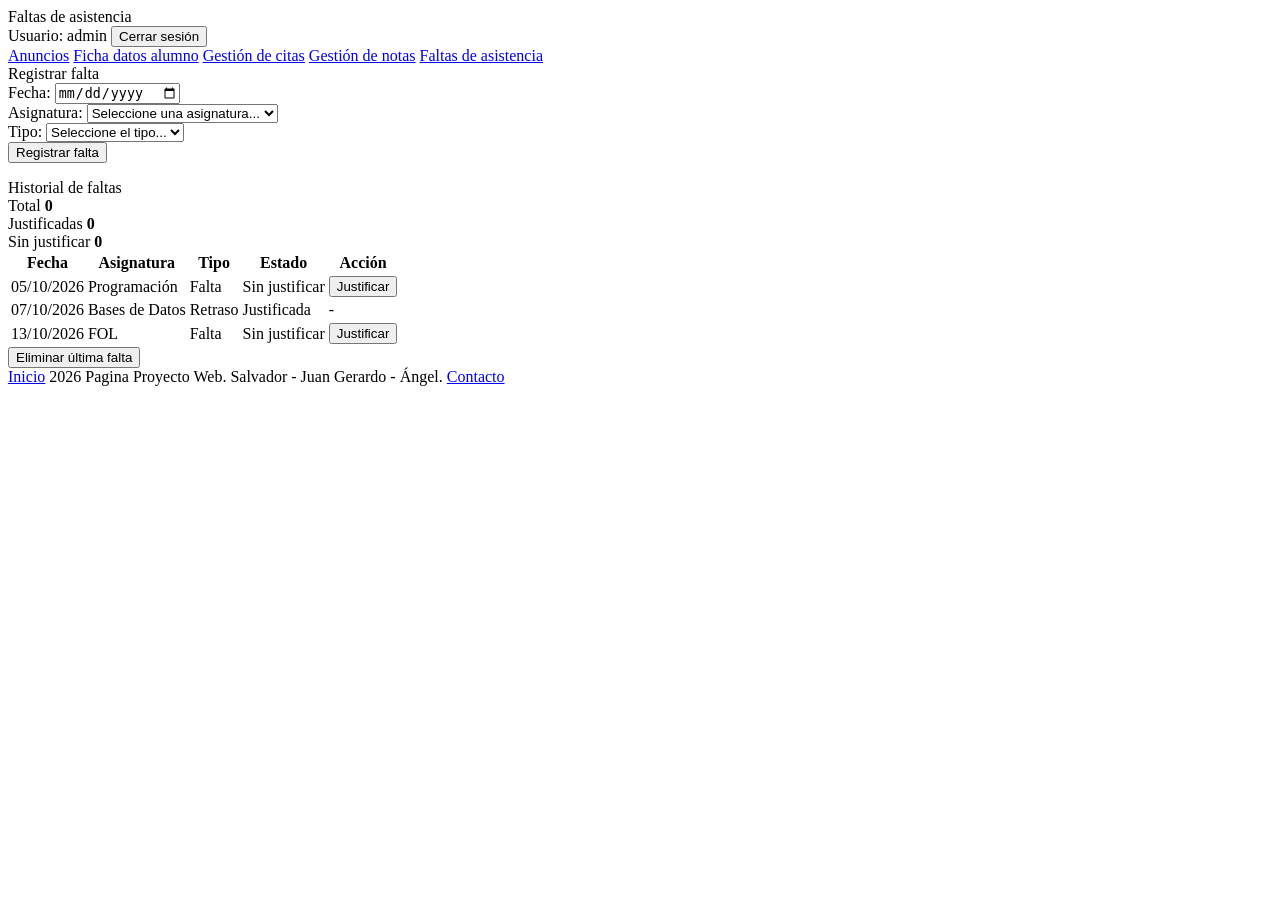
==== FaltasAsistencia/index.html @ 3333b5fc "subida del index.html" ====
<!DOCTYPE html>
<html lang="es">
<head>
    <meta charset="UTF-8">
    <meta name="viewport" content="width=device-width, initial-scale=1.0">
    <title>Faltas de Asistencia</title>
    <link rel="stylesheet" href="css/styles.css">
    <script src="js/main.js" defer></script>
</head>
<body>

    <header>
        <div class="titulo">Faltas de asistencia</div>
        <div class="accionesUsuario">
            <span class="usuarioLogeado">Usuario: admin</span>
            <button class="btnCerrarSesion">Cerrar sesión</button>
        </div>
    </header>

    <nav>
        <a href="/PagTablonAnuncios/index.html">Anuncios</a>
        <a href="/PagFichaDatosAlumno/index.html">Ficha datos alumno</a>
        <a href="/PagGestionCitas/index.html">Gestión de citas</a>
        <a href="/GesNotas/index.html">Gestión de notas</a>
        <a href="/FaltasAsistencia/index.html" class="active">Faltas de asistencia</a>
    </nav>

    <main>
        <div class="contenedorPaneles">

            <div class="panel panelFormulario">
                <div class="tituloPanel">Registrar falta</div>
                <form>
                    <div class="grupoFormulario">
                        <label for="fecha">Fecha:</label>
                        <input type="date" id="fecha" class="campo" required>
                    </div>

                    <div class="grupoFormulario">
                        <label for="asignatura">Asignatura:</label>
                        <select id="asignatura" class="campo" required>
                            <option value="">Seleccione una asignatura...</option>
                            <option value="Programación">Programación</option>
                            <option value="Bases de Datos">Bases de Datos</option>
                            <option value="Lenguajes de Marcas">Lenguajes de Marcas</option>
                            <option value="Entornos de Desarrollo">Entornos de Desarrollo</option>
                            <option value="Sistemas Informáticos">Sistemas Informáticos</option>
                            <option value="FOL">FOL</option>
                        </select>
                    </div>

                    <div class="grupoFormulario">
                        <label for="tipo">Tipo:</label>
                        <select id="tipo" class="campo" required>
                            <option value="">Seleccione el tipo...</option>
                            <option value="Falta">Falta de asistencia</option>
                            <option value="Retraso">Retraso</option>
                        </select>
                    </div>

                    <button type="button" class="btnAnadir">Registrar falta</button>
                    <p id="mensaje"></p>
                </form>
            </div>

            <div class="panel panelListado">
                <div class="tituloPanel">Historial de faltas</div>

                <div class="resumenFaltas">
                    <div class="tarjetaResumen">
                        <span>Total</span>
                        <strong id="totalFaltas">0</strong>
                    </div>
                    <div class="tarjetaResumen">
                        <span>Justificadas</span>
                        <strong id="totalJustificadas">0</strong>
                    </div>
                    <div class="tarjetaResumen">
                        <span>Sin justificar</span>
                        <strong id="totalPendientes">0</strong>
                    </div>
                </div>

                <div class="contenedorTabla">
                    <table class="tablaNotas">
                        <thead>
                            <tr>
                                <th>Fecha</th>
                                <th>Asignatura</th>
                                <th>Tipo</th>
                                <th>Estado</th>
                                <th>Acción</th>
                            </tr>
                        </thead>
                        <tbody id="cuerpoFaltas">
                            <tr>
                                <td>05/10/2026</td>
                                <td>Programación</td>
                                <td>Falta</td>
                                <td class="estadoPendiente">Sin justificar</td>
                                <td><button class="btnJustificar">Justificar</button></td>
                            </tr>
                            <tr>
                                <td>07/10/2026</td>
                                <td>Bases de Datos</td>
                                <td>Retraso</td>
                                <td class="estadoJustificada">Justificada</td>
                                <td>-</td>
                            </tr>
                            <tr>
                                <td>13/10/2026</td>
                                <td>FOL</td>
                                <td>Falta</td>
                                <td class="estadoPendiente">Sin justificar</td>
                                <td><button class="btnJustificar">Justificar</button></td>
                            </tr>
                        </tbody>
                    </table>
                </div>

                <div class="resumenNotas">
                    <span></span>
                    <button type="button" class="btnEliminar">Eliminar última falta</button>
                </div>
            </div>

        </div>
    </main>

    <footer>
        <a href="/PaginaInicial/index.html">Inicio</a>
        <span>2026 Pagina Proyecto Web. Salvador - Juan Gerardo - Ángel.</span>
        <a href="/PagContacto/index.html">Contacto</a>
    </footer>

</body>
</html>
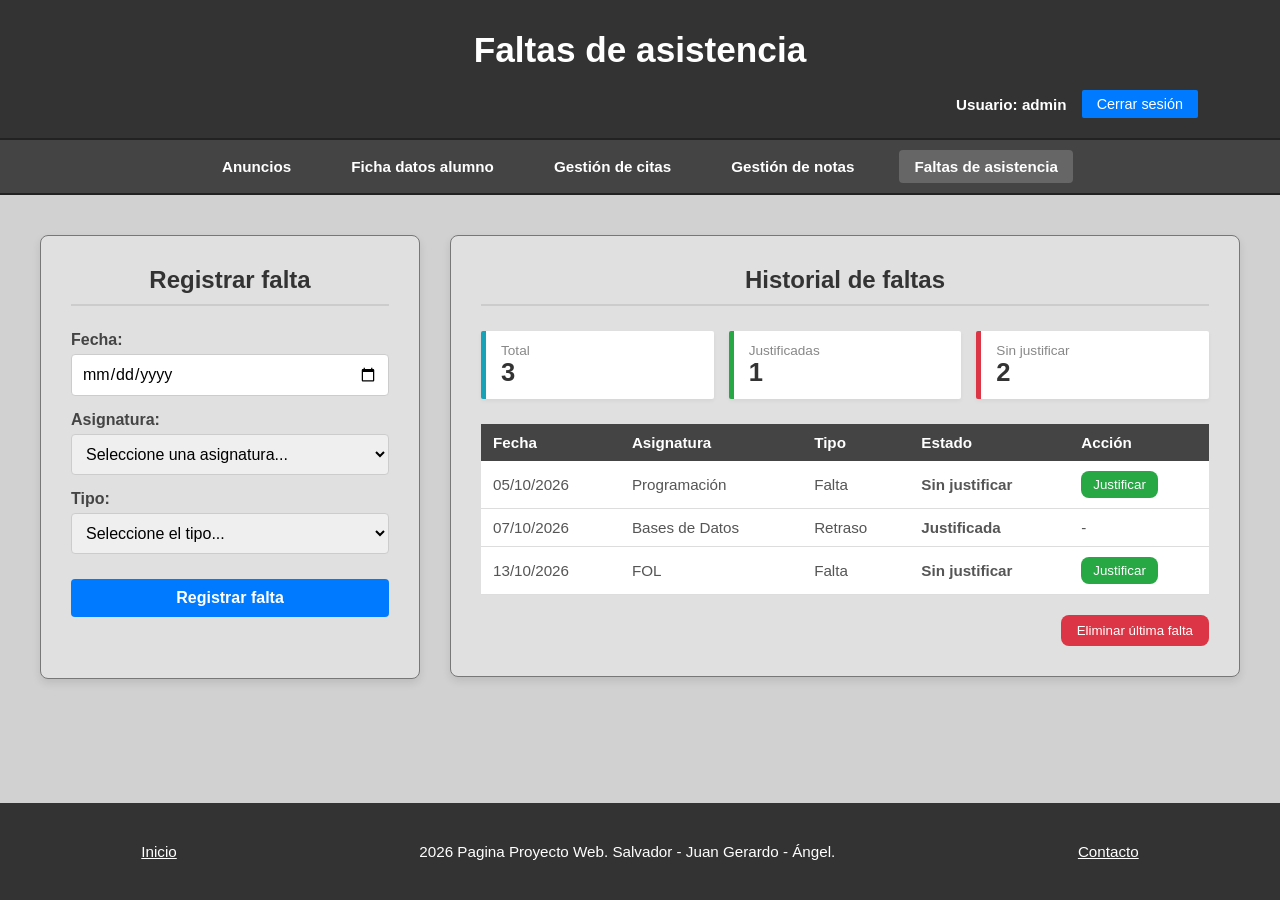
==== commit 0b78b698: "JavaScript de faltas de asistencia, comentarios en html y enlace de paginas final" ====
--- a/FaltasAsistencia/index.html
+++ b/FaltasAsistencia/index.html
@@ -8,7 +8,7 @@
     <script src="js/main.js" defer></script>
 </head>
 <body>
-
+    <!-- cabecera -->
     <header>
         <div class="titulo">Faltas de asistencia</div>
         <div class="accionesUsuario">
@@ -17,6 +17,7 @@
         </div>
     </header>
 
+    <!-- Menu de navegacion -->
     <nav>
         <a href="/PagTablonAnuncios/index.html">Anuncios</a>
         <a href="/PagFichaDatosAlumno/index.html">Ficha datos alumno</a>
@@ -26,8 +27,9 @@
     </nav>
 
     <main>
+        <!-- Contenedor de los 2 paneles -->
         <div class="contenedorPaneles">
-
+            <!-- Panel izquierdo de registrar kas faltas -->
             <div class="panel panelFormulario">
                 <div class="tituloPanel">Registrar falta</div>
                 <form>
@@ -63,6 +65,7 @@
                 </form>
             </div>
 
+            <!-- Panel de la derecha  -->
             <div class="panel panelListado">
                 <div class="tituloPanel">Historial de faltas</div>
 
@@ -127,6 +130,7 @@
         </div>
     </main>
 
+    <!-- pie de pagina -->
     <footer>
         <a href="/PaginaInicial/index.html">Inicio</a>
         <span>2026 Pagina Proyecto Web. Salvador - Juan Gerardo - Ángel.</span>
--- a/FaltasAsistencia/css/styles.css
+++ b/FaltasAsistencia/css/styles.css
@@ -0,0 +1,361 @@
+* {
+    margin: 0;
+    padding: 0;
+    box-sizing: border-box;
+    font-family: Arial, sans-serif;
+}
+
+body {
+    display: flex;
+    flex-direction: column;
+    min-height: 100vh;
+    background-color: #d1d1d1;
+}
+
+/* ================= HEADER ================= */
+header {
+    background-color: #333333;
+    color: white;
+    padding: 30px 20px 20px 20px;
+    border-bottom: 2px solid #222;
+}
+
+.titulo {
+    text-align: center;
+    font-size: 2.2rem;
+    font-weight: bold;
+    margin-bottom: 20px;
+}
+
+.accionesUsuario {
+    display: flex;
+    justify-content: flex-end;
+    align-items: center;
+    gap: 15px;
+    padding-right: 5%;
+}
+
+.usuarioLogeado {
+    font-size: 0.95rem;
+    font-weight: bold;
+}
+
+.btnCerrarSesion {
+    background-color: #007bff;
+    color: white;
+    border: none;
+    padding: 6px 15px;
+    font-size: 0.9rem;
+    cursor: pointer;
+    border-radius: 2px;
+}
+
+.btnCerrarSesion:hover {
+    background-color: #0056b3;
+}
+
+/* ================= NAV ================= */
+nav {
+    background-color: #444444;
+    display: flex;
+    justify-content: center;
+    flex-wrap: wrap;
+    gap: 30px;
+    padding: 10px 0;
+    border-bottom: 2px solid #222;
+}
+
+nav a {
+    color: white;
+    text-decoration: none;
+    font-weight: bold;
+    font-size: 0.95rem;
+    padding: 8px 15px;
+    border-radius: 4px;
+    transition: background-color 0.2s;
+}
+
+nav a:hover,
+nav a.active {
+    background-color: #666666;
+}
+
+/* ================= MAIN ================= */
+main {
+    flex: 1;
+    display: flex;
+    justify-content: center;
+    padding: 40px 20px;
+}
+
+.contenedorPaneles {
+    display: flex;
+    flex-direction: row;
+    gap: 30px;
+    width: 100%;
+    max-width: 1200px;
+    flex-wrap: wrap;
+    align-items: flex-start;
+}
+
+.panel {
+    background-color: #e0e0e0;
+    border: 1px solid #777;
+    border-radius: 8px;
+    padding: 30px;
+    flex: 1;
+    min-width: 300px;
+    box-shadow: 0 4px 8px rgba(0, 0, 0, 0.1);
+}
+
+.panelFormulario {
+    flex: 0 1 380px;
+}
+
+.panelListado {
+    flex: 2 1 500px;
+}
+
+.tituloPanel {
+    text-align: center;
+    font-size: 1.5rem;
+    font-weight: bold;
+    color: #333;
+    margin-bottom: 25px;
+    padding-bottom: 10px;
+    border-bottom: 2px solid #ccc;
+}
+
+/* ================= FORMULARIO ================= */
+.grupoFormulario {
+    margin-bottom: 15px;
+}
+
+.grupoFormulario label {
+    display: block;
+    margin-bottom: 5px;
+    font-weight: bold;
+    color: #444;
+}
+
+.campo {
+    width: 100%;
+    padding: 10px;
+    border: 1px solid #ccc;
+    border-radius: 4px;
+    font-size: 1rem;
+}
+
+.btnAnadir {
+    background-color: #007bff;
+    color: white;
+    border: none;
+    padding: 10px 20px;
+    font-size: 1rem;
+    cursor: pointer;
+    border-radius: 4px;
+    width: 100%;
+    margin-top: 10px;
+    font-weight: bold;
+}
+
+.btnAnadir:hover {
+    background-color: #0056b3;
+}
+
+#mensaje {
+    margin-top: 12px;
+    text-align: center;
+    min-height: 1.2rem;
+}
+
+.mensaje-exito {
+    color: green;
+    font-weight: bold;
+}
+
+.mensaje-error {
+    color: red;
+    font-weight: bold;
+}
+
+/* ================= FILTRO ================= */
+.barraFiltro {
+    display: flex;
+    align-items: center;
+    gap: 10px;
+    margin-bottom: 15px;
+}
+
+.barraFiltro label {
+    font-weight: bold;
+    color: #444;
+}
+
+.barraFiltro .campo {
+    width: auto;
+    min-width: 180px;
+}
+
+/* ================= TABLA ================= */
+.contenedorTabla {
+    overflow-x: auto;
+}
+
+.tablaNotas {
+    width: 100%;
+    border-collapse: collapse;
+    background-color: white;
+    box-shadow: 0 2px 4px rgba(0, 0, 0, 0.05);
+}
+
+.tablaNotas th {
+    background-color: #444444;
+    color: white;
+    text-align: left;
+    padding: 10px 12px;
+    font-size: 0.95rem;
+}
+
+.tablaNotas td {
+    padding: 10px 12px;
+    border-bottom: 1px solid #ddd;
+    color: #555;
+    font-size: 0.95rem;
+}
+
+.tablaNotas tbody tr:hover {
+    background-color: #f2f2f2;
+}
+
+.notaAprobada {
+    color: #28a745;
+    font-weight: bold;
+}
+
+.notaSuspensa {
+    color: #dc3545;
+    font-weight: bold;
+}
+
+.resumenNotas {
+    display: flex;
+    justify-content: space-between;
+    align-items: center;
+    margin-top: 20px;
+    gap: 15px;
+    flex-wrap: wrap;
+}
+
+.notaMedia {
+    background-color: white;
+    border-left: 5px solid #17a2b8;
+    padding: 10px 20px;
+    border-radius: 2px;
+    box-shadow: 0 2px 4px rgba(0, 0, 0, 0.05);
+    color: #333;
+    font-weight: bold;
+}
+
+/* ================= BTNELIMINAR ================= */
+.btnEliminar {
+    background-color: #dc3545;
+    color: #ffffff;
+    border: none;
+    padding: 8px 16px;
+    border-radius: 0.5rem;
+    cursor: pointer;
+    font-family: Arial, sans-serif;
+    transition: background-color 0.3s ease;
+}
+
+.btnEliminar:hover {
+    background-color: #c82333;
+}
+
+/* ================= FOOTER ================= */
+footer {
+    background-color: #333333;
+    color: white;
+    padding: 40px 20px;
+    display: flex;
+    justify-content: space-around;
+    align-items: center;
+    font-size: 0.95rem;
+}
+
+footer a {
+    color: white;
+    text-decoration: underline;
+}
+
+footer a:hover {
+    color: #cccccc;
+}
+
+/* ================= ESPECÍFICO FALTAS DE ASISTENCIA ================= */
+.resumenFaltas {
+    display: flex;
+    gap: 15px;
+    flex-wrap: wrap;
+    margin-bottom: 25px;
+}
+
+.tarjetaResumen {
+    flex: 1;
+    min-width: 140px;
+    background-color: white;
+    border-left: 5px solid #17a2b8;
+    padding: 12px 15px;
+    border-radius: 2px;
+    box-shadow: 0 2px 4px rgba(0, 0, 0, 0.05);
+    transition-duration: 0.5s;
+}
+
+.tarjetaResumen:nth-child(2) {
+    border-left-color: #28a745;
+}
+
+.tarjetaResumen:nth-child(3) {
+    border-left-color: #dc3545;
+}
+
+.tarjetaResumen:hover {
+    transform: translateY(-5px);
+    box-shadow: 0px 4px 5px 5px #919191;
+}
+
+.tarjetaResumen span {
+    display: block;
+    font-size: 0.85rem;
+    color: #888;
+}
+
+.tarjetaResumen strong {
+    font-size: 1.6rem;
+    color: #333;
+}
+
+.estadoJustificada {
+    color: #28a745;
+    font-weight: bold;
+}
+
+.estadoPendiente {
+    color: #dc3545;
+    font-weight: bold;
+}
+
+.btnJustificar {
+    background-color: #28a745;
+    color: white;
+    border: none;
+    padding: 6px 12px;
+    border-radius: 0.5rem;
+    cursor: pointer;
+    transition: background-color 0.3s ease;
+}
+
+.btnJustificar:hover {
+    background-color: #1e7e34;
+}
